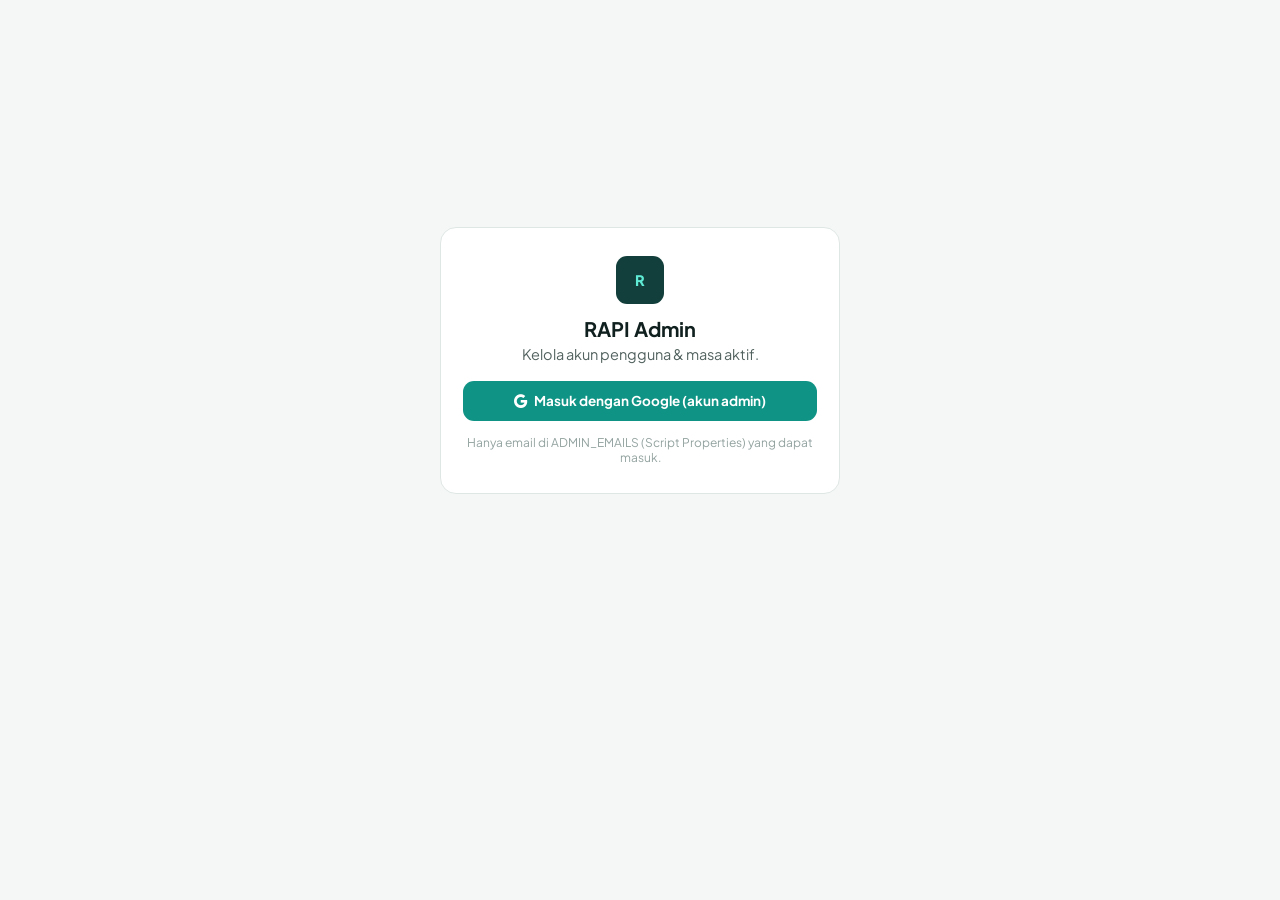
==== admin/index.html @ aa37f503 "RAPI v1.0.0 — aplikasi, admin, dan ekstensi (tanpa backend) Backend lisensi (Kode.gs) sengaja tidak " ====
<!DOCTYPE html>
<html lang="id">
<head>
<meta charset="UTF-8">
<meta name="viewport" content="width=device-width, initial-scale=1, viewport-fit=cover">
<meta name="robots" content="noindex,nofollow">
<meta name="theme-color" content="#0F3532">
<title>RAPI Admin</title>
<link rel="icon" href="data:image/svg+xml,%3Csvg xmlns='http://www.w3.org/2000/svg' viewBox='0 0 64 64'%3E%3Crect width='64' height='64' rx='16' fill='%230F3532'/%3E%3Ctext x='32' y='44' font-family='Arial' font-weight='700' font-size='34' fill='%235EEAD4' text-anchor='middle'%3ER%3C/text%3E%3C/svg%3E">
<link href="https://fonts.googleapis.com/css2?family=Plus+Jakarta+Sans:wght@400;600;700;800&display=swap" rel="stylesheet">
<link href="https://cdn.jsdelivr.net/npm/bootstrap-icons@1.11.3/font/bootstrap-icons.min.css" rel="stylesheet">
<script src="https://accounts.google.com/gsi/client" async defer></script>
<script>
/* ===== KONFIGURASI — samakan dengan js/config.js aplikasi RAPI ===== */
const GAS_URL = 'https://script.google.com/macros/s/AKfycbxyiqUi8MM5MTggc9WF2xRIAD0my0UV-Lyn0sRLgJ1qUxSxcC9wjCL3_V_NRgkbn436/exec';
const GOOGLE_CLIENT_ID = '1079873863699-tskht4l6l9fq46svv1irn4fvspj5oqui.apps.googleusercontent.com';
</script>
<style>
:root{--bg:#F4F7F6;--s:#fff;--s2:#EEF3F2;--line:#DFE7E5;--t:#10201E;--t2:#52625F;--t3:#93A3A0;--b:#0E9384;--b6:#0B7469;--b50:#E7F6F3;
  --ok:#12A150;--ok50:#E6F6EC;--warn:#C98200;--warn50:#FFF5DB;--bad:#E5484D;--bad50:#FDECEC}
*{box-sizing:border-box}body{margin:0;font-family:'Plus Jakarta Sans',system-ui,sans-serif;background:var(--bg);color:var(--t);font-size:14.5px;-webkit-font-smoothing:antialiased}
button,input,textarea{font:inherit;color:inherit}button{cursor:pointer}[hidden]{display:none!important}
.top{position:sticky;top:0;z-index:5;display:flex;align-items:center;gap:12px;padding:12px 16px;background:#0F3532;color:#fff}
.logo{width:36px;height:36px;border-radius:11px;background:#123F3B;color:#5EEAD4;display:grid;place-items:center;font-weight:800}
.top b{display:block}.top small{opacity:.7;font-size:12px}.top .sp{flex:1}
.wrap{max-width:1100px;margin:0 auto;padding:16px}
.card{background:var(--s);border:1px solid var(--line);border-radius:16px}
.pad{padding:16px}
.btn{display:inline-flex;align-items:center;justify-content:center;gap:6px;min-height:40px;padding:8px 14px;border-radius:11px;border:1.5px solid transparent;font-weight:700;font-size:13.5px;white-space:nowrap}
.btn:disabled{opacity:.5;cursor:not-allowed}
.pri{background:var(--b);color:#fff}.ghost{background:var(--s);border-color:var(--line)}.bad{background:var(--bad50);color:var(--bad)}.soft{background:var(--b50);color:var(--b6)}
.top .ghost{background:transparent;border-color:rgba(255,255,255,.25);color:#fff}
.inp{width:100%;min-height:42px;padding:9px 12px;border:1.5px solid var(--line);border-radius:11px;background:var(--s);outline:none;font-size:15px}
.inp:focus{border-color:var(--b);box-shadow:0 0 0 3px var(--b50)}
.stats{display:grid;grid-template-columns:repeat(2,1fr);gap:10px;margin-bottom:14px}
.stat{padding:12px 14px}.stat b{display:block;font-size:22px}.stat small{color:var(--t2)}
.bar{display:flex;flex-wrap:wrap;gap:8px;align-items:center;margin-bottom:12px}.bar .inp{flex:1 1 220px}
.chip{padding:7px 12px;border-radius:99px;border:1px solid var(--line);background:var(--s);font-weight:700;font-size:12.5px;color:var(--t2)}
.chip.on{background:#123B38;border-color:#123B38;color:#fff}
.list{display:flex;flex-direction:column;gap:8px}
.row{display:grid;grid-template-columns:1fr;gap:8px;padding:12px 14px}
.row .em{font-weight:700;word-break:break-all}.row .meta{display:flex;flex-wrap:wrap;gap:6px 12px;font-size:12px;color:var(--t2)}
.row .acts{display:flex;flex-wrap:wrap;gap:6px}
.tag{display:inline-flex;align-items:center;gap:4px;padding:2px 8px;border-radius:99px;font-size:11px;font-weight:800}
.tag.ok{background:var(--ok50);color:var(--ok)}.tag.warn{background:var(--warn50);color:var(--warn)}.tag.bad{background:var(--bad50);color:var(--bad)}.tag.mu{background:var(--s2);color:var(--t2)}
.center{min-height:80vh;display:grid;place-items:center;padding:16px}
.login{max-width:400px;width:100%;text-align:center;padding:28px 22px}
.login h1{font-size:20px;margin:12px 0 4px}.login p{color:var(--t2);margin:0 0 18px}
.empty{padding:30px;text-align:center;color:var(--t2)}
.bd{position:fixed;inset:0;background:rgba(10,20,20,.5);z-index:20;display:flex;align-items:flex-end;justify-content:center}
.sheet{background:var(--s);width:100%;max-width:520px;border-radius:20px 20px 0 0;max-height:92dvh;overflow:auto}
.sheet h3{margin:0;padding:16px 18px 6px}.sheet .body{padding:6px 18px}.sheet .foot{display:flex;gap:8px;padding:12px 18px 18px}.sheet .foot .btn{flex:1}
.f{margin-bottom:12px}.f label{display:block;font-size:12.5px;font-weight:700;color:var(--t2);margin-bottom:5px}.hint{font-size:12px;color:var(--t3);margin-top:4px}
.quick{display:flex;gap:6px;flex-wrap:wrap;margin-top:6px}
.toast{position:fixed;left:50%;bottom:20px;transform:translateX(-50%);z-index:30;background:#123B38;color:#fff;padding:11px 16px;border-radius:12px;font-weight:600;max-width:92vw}
.toast.e{background:#B42318}
.spin{width:14px;height:14px;border:2px solid rgba(255,255,255,.4);border-top-color:#fff;border-radius:50%;animation:s .7s linear infinite}
@keyframes s{to{transform:rotate(360deg)}}
@media(min-width:720px){.stats{grid-template-columns:repeat(4,1fr)}.row{grid-template-columns:minmax(0,1fr) auto;align-items:center}
  .bd{align-items:center}.sheet{border-radius:20px}}
</style>
</head>
<body>
<div id="app"></div>
<script>
'use strict';
const $ = s => document.querySelector(s);
const esc = v => String(v == null ? '' : v).replace(/[&<>"']/g, c => ({ '&': '&amp;', '<': '&lt;', '>': '&gt;', '"': '&quot;', "'": '&#39;' }[c]));
const A = { token: null, exp: 0, email: '', rows: [], q: '', f: '', client: null };
const BLN = ['Jan', 'Feb', 'Mar', 'Apr', 'Mei', 'Jun', 'Jul', 'Agu', 'Sep', 'Okt', 'Nov', 'Des'];
const tgl = s => { const m = String(s || '').match(/^(\d{4})-(\d{2})-(\d{2})/); return m ? (+m[3]) + ' ' + BLN[+m[2] - 1] + ' ' + m[1] : (s || '-'); };
const ymd = d => d.getFullYear() + '-' + String(d.getMonth() + 1).padStart(2, '0') + '-' + String(d.getDate()).padStart(2, '0');
function toast(m, e) { const t = document.createElement('div'); t.className = 'toast' + (e ? ' e' : ''); t.textContent = m; document.body.appendChild(t); setTimeout(() => t.remove(), e ? 4500 : 2400); }

function api(fn, ...args) {
  return fetch(GAS_URL, { method: 'POST', headers: { 'Content-Type': 'text/plain;charset=utf-8' }, body: JSON.stringify({ fn, args }) })
    .catch(() => { throw new Error('Tidak dapat terhubung ke server.'); })
    .then(r => r.json()).then(r => { if (r.success) return r.data; const e = new Error(r.message || 'Gagal.'); e.code = r.code; throw e; });
}
function initGis() {
  if (A.client) return true;
  if (!(window.google && google.accounts && google.accounts.oauth2)) return false;
  A.client = google.accounts.oauth2.initTokenClient({ client_id: GOOGLE_CLIENT_ID, scope: 'openid email', callback: () => {} });
  return true;
}
(function w() { if (!initGis()) setTimeout(w, 150); })();
function getToken(prompt) {
  return new Promise((res, rej) => {
    if (A.token && A.exp > Date.now() + 60e3) return res(A.token);
    if (!initGis()) return rej(new Error('Google Sign-In belum termuat.'));
    A.client.callback = r => { if (r.error) return rej(new Error(r.error)); A.token = r.access_token; A.exp = Date.now() + (r.expires_in || 3600) * 1000; res(A.token); };
    A.client.error_callback = () => rej(new Error('Jendela Google ditutup / popup diblokir.'));
    A.client.requestAccessToken({ prompt: prompt == null ? '' : prompt });
  });
}
/** Semua panggilan admin: token harus diminta langsung dari klik bila habis. */
const call = (fn, ...a) => getToken().then(t => api(fn, t, ...a)).catch(e => { if (e.code === 'AUTH') A.token = null; if (e.code === 'FORBIDDEN') { A.token = null; renderLogin(e.message); } throw e; });

function renderLogin(msg) {
  $('#app').innerHTML = `<div class="center"><div class="card login"><div class="logo" style="margin:0 auto;width:48px;height:48px">R</div>
    <h1>RAPI Admin</h1><p>Kelola akun pengguna & masa aktif.</p>
    ${msg ? `<p style="color:var(--bad)">${esc(msg)}</p>` : ''}
    <button class="btn pri" id="bLogin" style="width:100%"><i class="bi bi-google"></i> Masuk dengan Google (akun admin)</button>
    <p style="font-size:12px;color:var(--t3);margin:14px 0 0">Hanya email di ADMIN_EMAILS (Script Properties) yang dapat masuk.</p></div></div>`;
  $('#bLogin').onclick = () => {
    A.token = null;
    const p = getToken('select_account');
    $('#bLogin').disabled = true;
    p.then(t => {
      // email admin hanya untuk tampilan; otorisasi tetap di server (ADMIN_EMAILS)
      fetch('https://www.googleapis.com/oauth2/v3/userinfo', { headers: { Authorization: 'Bearer ' + t } }).then(r => r.json()).then(u => { A.email = u.email || ''; const s = document.querySelector('.top small'); if (s) s.textContent = A.email; }).catch(() => {});
      return api('adminList', t);
    }).then(rows => { A.rows = rows; renderMain(); }).catch(e => { renderLogin(e.message); });
  };
}
function state(r) {
  if (!/^\d{4}-\d{2}-\d{2}$/.test(r.tanggal_expired || '')) return ['bad', 'Tanpa tanggal'];
  if (r.status !== 'aktif') return ['bad', 'Kedaluwarsa'];
  if (r.sisa <= 14) return ['warn', 'Sisa ' + r.sisa + ' hari'];
  return ['ok', 'Aktif'];
}
function renderMain() {
  const rows = A.rows, akt = rows.filter(r => r.status === 'aktif'), soon = akt.filter(r => r.sisa <= 14), exp = rows.filter(r => r.status !== 'aktif');
  const q = A.q.toLowerCase();
  const shown = rows.filter(r => !q || (r.email + ' ' + r.nama + ' ' + r.catatan).toLowerCase().includes(q))
    .filter(r => !A.f || (A.f === 'aktif' ? r.status === 'aktif' : A.f === 'soon' ? r.status === 'aktif' && r.sisa <= 14 : r.status !== 'aktif'))
    .sort((a, b) => (a.tanggal_expired || '').localeCompare(b.tanggal_expired || ''));
  $('#app').innerHTML = `<div class="top"><div class="logo">R</div><div><b>RAPI Admin</b><small>${esc(A.email)}</small></div><span class="sp"></span>
      <button class="btn ghost" id="bRef" title="Muat ulang"><i class="bi bi-arrow-clockwise"></i></button><button class="btn ghost" id="bOut"><i class="bi bi-box-arrow-right"></i></button></div>
    <div class="wrap">
      <div class="stats"><div class="card stat"><b>${rows.length}</b><small>Total akun</small></div><div class="card stat"><b style="color:var(--ok)">${akt.length}</b><small>Aktif</small></div>
        <div class="card stat"><b style="color:var(--warn)">${soon.length}</b><small>Habis ≤ 14 hari</small></div><div class="card stat"><b style="color:var(--bad)">${exp.length}</b><small>Kedaluwarsa</small></div></div>
      <div class="bar"><input class="inp" id="q" placeholder="Cari email, nama, catatan…" value="${esc(A.q)}"><button class="btn pri" id="bAdd"><i class="bi bi-person-plus"></i> Tambah akun</button></div>
      <div class="bar">${[['', 'Semua'], ['aktif', 'Aktif'], ['soon', 'Segera habis'], ['exp', 'Kedaluwarsa']].map(([v, l]) => `<button class="chip ${A.f === v ? 'on' : ''}" data-f="${v}">${l}</button>`).join('')}</div>
      <div class="list">${shown.length ? shown.map(r => { const [c, l] = state(r); return `<div class="card row"><div><div class="em">${esc(r.email)}</div>
          <div class="meta"><span class="tag ${c}">${l}</span><span>s.d. ${tgl(r.tanggal_expired)}</span>${r.nama ? `<span>${esc(r.nama)}</span>` : ''}${r.sub ? '<span class="tag mu"><i class="bi bi-link-45deg"></i> Terikat akun</span>' : '<span class="tag mu">Belum pernah masuk</span>'}${r.login_terakhir ? `<span>Login: ${esc(r.login_terakhir.replace('T', ' ').slice(0, 16))}</span>` : ''}</div>
          ${r.catatan ? `<div class="meta" style="margin-top:4px">${esc(r.catatan)}</div>` : ''}</div>
          <div class="acts"><button class="btn soft" data-ext="3" data-e="${esc(r.email)}">+3 bln</button><button class="btn soft" data-ext="12" data-e="${esc(r.email)}">+1 thn</button><button class="btn ghost" data-edit="${esc(r.email)}"><i class="bi bi-pencil"></i></button></div></div>`; }).join('')
      : '<div class="card empty">Tidak ada akun.</div>'}</div>
      <p style="text-align:center;font-size:12px;color:var(--t3);margin:20px 0">RAPI Admin · by Ahzani Labs · Data kerja pengguna tidak tersimpan di sini.</p></div>`;
  $('#q').oninput = e => { A.q = e.target.value; clearTimeout(A._t); A._t = setTimeout(() => { renderMain(); const i = $('#q'); i.focus(); i.setSelectionRange(i.value.length, i.value.length); }, 250); };
  document.querySelectorAll('[data-f]').forEach(b => b.onclick = () => { A.f = b.dataset.f; renderMain(); });
  $('#bAdd').onclick = () => edit(null);
  $('#bOut').onclick = () => { try { google.accounts.oauth2.revoke(A.token, () => {}); } catch (e) {} A.token = null; renderLogin(); };
  $('#bRef').onclick = () => call('adminList').then(r => { A.rows = r; renderMain(); toast('Dimuat ulang.'); }).catch(e => toast(e.message, 1));
  document.querySelectorAll('[data-edit]').forEach(b => b.onclick = () => edit(A.rows.find(r => r.email === b.dataset.edit)));
  document.querySelectorAll('[data-ext]').forEach(b => b.onclick = () => {
    const r = A.rows.find(x => x.email === b.dataset.e);
    const base = r.status === 'aktif' && r.tanggal_expired ? new Date(r.tanggal_expired + 'T00:00:00') : new Date();
    base.setMonth(base.getMonth() + Number(b.dataset.ext));
    save({ email: r.email, nama: r.nama, catatan: r.catatan, tanggal_expired: ymd(base) }, b);
  });
}
function save(d, btn) {
  if (btn) { btn.disabled = true; btn.dataset.h = btn.innerHTML; btn.innerHTML = '<span class="spin"></span>'; }
  return call('adminSave', d).then(r => {
    const i = A.rows.findIndex(x => x.email === r.email);
    if (i >= 0) A.rows[i] = r; else A.rows.push(r);
    closeSheet(); renderMain(); toast(r.email + ' aktif s.d. ' + tgl(r.tanggal_expired));
  }).catch(e => { toast(e.message, 1); if (btn) { btn.disabled = false; btn.innerHTML = btn.dataset.h; } });
}
function closeSheet() { const s = $('.bd'); if (s) s.remove(); }
function edit(r) {
  const def = new Date(); def.setFullYear(def.getFullYear() + 1);
  const x = r || { email: '', nama: '', catatan: '', tanggal_expired: ymd(def) };
  const el = document.createElement('div'); el.className = 'bd';
  el.innerHTML = `<div class="sheet" role="dialog"><h3>${r ? 'Ubah akun' : 'Tambah akun'}</h3><div class="body">
    <div class="f"><label>Email Google</label><input class="inp" id="fE" type="email" value="${esc(x.email)}" ${r ? 'readonly' : ''} placeholder="nama@gmail.com"></div>
    <div class="f"><label>Nama</label><input class="inp" id="fN" value="${esc(x.nama)}"></div>
    <div class="f"><label>Aktif sampai (WIB)</label><input class="inp" id="fD" type="date" value="${esc(x.tanggal_expired)}">
      <div class="quick">${[1, 3, 6, 12].map(m => `<button class="chip" data-m="${m}">+${m === 12 ? '1 thn' : m + ' bln'} dari hari ini</button>`).join('')}<button class="chip" data-m="0">Nonaktifkan (kemarin)</button></div>
      <div class="hint">Kedaluwarsa = pengguna hanya bisa melihat & ekspor; data di Drive-nya tidak dihapus.</div></div>
    <div class="f"><label>Catatan</label><textarea class="inp" id="fC" rows="2" placeholder="mis. KUA Sawoo · lunas 1 thn">${esc(x.catatan)}</textarea></div>
    ${r && r.sub ? '<label style="display:flex;gap:8px;align-items:center;font-size:13px"><input type="checkbox" id="fR"> Lepas ikatan akun Google (bila pengguna ganti akun dengan email yang sama)</label>' : ''}
    </div><div class="foot">${r ? '<button class="btn bad" id="fDel" style="flex:0 0 auto"><i class="bi bi-trash3"></i></button>' : ''}<button class="btn ghost" id="fX">Batal</button><button class="btn pri" id="fS">Simpan</button></div></div>`;
  document.body.appendChild(el);
  el.onclick = e => { if (e.target === el) closeSheet(); };
  el.querySelectorAll('[data-m]').forEach(b => b.onclick = () => { const d = new Date(); if (+b.dataset.m) d.setMonth(d.getMonth() + Number(b.dataset.m)); else d.setDate(d.getDate() - 1); $('#fD').value = ymd(d); });
  $('#fX').onclick = closeSheet;
  $('#fS').onclick = e => {
    const email = $('#fE').value.trim().toLowerCase();
    if (!/^[^@\s]+@[^@\s]+\.[^@\s]+$/.test(email)) return toast('Email tidak valid.', 1);
    if (!$('#fD').value) return toast('Isi tanggal.', 1);
    save({ email, nama: $('#fN').value, catatan: $('#fC').value, tanggal_expired: $('#fD').value, resetSub: !!($('#fR') && $('#fR').checked) }, e.currentTarget);
  };
  if ($('#fDel')) $('#fDel').onclick = () => {
    if (!confirm('Hapus akun ' + x.email + ' dari registry? Pengguna tidak bisa masuk lagi. Data di Drive pengguna tidak terhapus.')) return;
    call('adminDelete', x.email).then(() => { A.rows = A.rows.filter(z => z.email !== x.email); closeSheet(); renderMain(); toast('Akun dihapus.'); }).catch(er => toast(er.message, 1));
  };
}
if (!/^https:\/\/script\.google\.com\/.+\/exec$/.test(GAS_URL) || /^TEMPEL/.test(GOOGLE_CLIENT_ID)) $('#app').innerHTML = '<div class="center"><div class="card login"><h1>Konfigurasi belum lengkap</h1><p>Isi GAS_URL dan GOOGLE_CLIENT_ID di bagian atas berkas index.html.</p></div></div>';
else renderLogin();
</script>
</body>
</html>
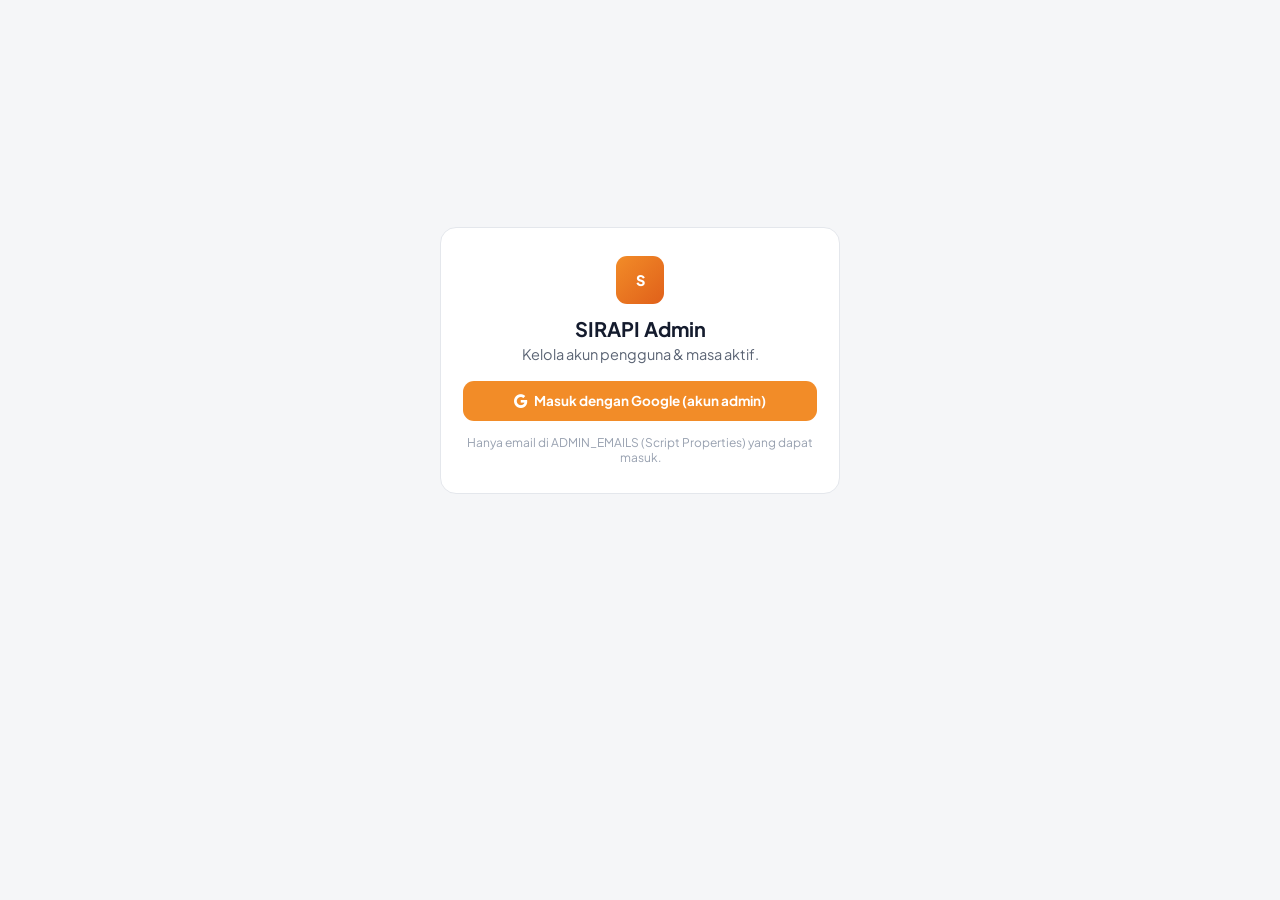
==== commit 0b404457: "SIRAPI v1.1.0 — rebrand, PWA (manifest, service worker, ikon) Sumber: folder "SIRAPI by Ahzani Labs"" ====
--- a/admin/index.html
+++ b/admin/index.html
@@ -4,24 +4,24 @@
 <meta charset="UTF-8">
 <meta name="viewport" content="width=device-width, initial-scale=1, viewport-fit=cover">
 <meta name="robots" content="noindex,nofollow">
-<meta name="theme-color" content="#0F3532">
-<title>RAPI Admin</title>
+<meta name="theme-color" content="#1F2A44">
+<title>SIRAPI Admin</title>
 <link rel="icon" href="data:image/svg+xml,%3Csvg xmlns='http://www.w3.org/2000/svg' viewBox='0 0 64 64'%3E%3Crect width='64' height='64' rx='16' fill='%230F3532'/%3E%3Ctext x='32' y='44' font-family='Arial' font-weight='700' font-size='34' fill='%235EEAD4' text-anchor='middle'%3ER%3C/text%3E%3C/svg%3E">
 <link href="https://fonts.googleapis.com/css2?family=Plus+Jakarta+Sans:wght@400;600;700;800&display=swap" rel="stylesheet">
 <link href="https://cdn.jsdelivr.net/npm/bootstrap-icons@1.11.3/font/bootstrap-icons.min.css" rel="stylesheet">
 <script src="https://accounts.google.com/gsi/client" async defer></script>
 <script>
-/* ===== KONFIGURASI — samakan dengan js/config.js aplikasi RAPI ===== */
+/* ===== KONFIGURASI — samakan dengan js/config.js aplikasi SIRAPI ===== */
 const GAS_URL = 'https://script.google.com/macros/s/AKfycbxyiqUi8MM5MTggc9WF2xRIAD0my0UV-Lyn0sRLgJ1qUxSxcC9wjCL3_V_NRgkbn436/exec';
 const GOOGLE_CLIENT_ID = '1079873863699-tskht4l6l9fq46svv1irn4fvspj5oqui.apps.googleusercontent.com';
 </script>
 <style>
-:root{--bg:#F4F7F6;--s:#fff;--s2:#EEF3F2;--line:#DFE7E5;--t:#10201E;--t2:#52625F;--t3:#93A3A0;--b:#0E9384;--b6:#0B7469;--b50:#E7F6F3;
+:root{--bg:#F5F6F8;--s:#fff;--s2:#F0F2F5;--line:#E4E7EC;--t:#141B2D;--t2:#5B6474;--t3:#98A1B0;--b:#F28C28;--b6:#D9721A;--b50:#FFF4E8;
   --ok:#12A150;--ok50:#E6F6EC;--warn:#C98200;--warn50:#FFF5DB;--bad:#E5484D;--bad50:#FDECEC}
 *{box-sizing:border-box}body{margin:0;font-family:'Plus Jakarta Sans',system-ui,sans-serif;background:var(--bg);color:var(--t);font-size:14.5px;-webkit-font-smoothing:antialiased}
 button,input,textarea{font:inherit;color:inherit}button{cursor:pointer}[hidden]{display:none!important}
-.top{position:sticky;top:0;z-index:5;display:flex;align-items:center;gap:12px;padding:12px 16px;background:#0F3532;color:#fff}
-.logo{width:36px;height:36px;border-radius:11px;background:#123F3B;color:#5EEAD4;display:grid;place-items:center;font-weight:800}
+.top{position:sticky;top:0;z-index:5;display:flex;align-items:center;gap:12px;padding:12px 16px;background:#1F2A44;color:#fff}
+.logo{width:36px;height:36px;border-radius:11px;background:linear-gradient(135deg,#F28C28,#E0601A);color:#fff;display:grid;place-items:center;font-weight:800}
 .top b{display:block}.top small{opacity:.7;font-size:12px}.top .sp{flex:1}
 .wrap{max-width:1100px;margin:0 auto;padding:16px}
 .card{background:var(--s);border:1px solid var(--line);border-radius:16px}
@@ -36,7 +36,7 @@
 .stat{padding:12px 14px}.stat b{display:block;font-size:22px}.stat small{color:var(--t2)}
 .bar{display:flex;flex-wrap:wrap;gap:8px;align-items:center;margin-bottom:12px}.bar .inp{flex:1 1 220px}
 .chip{padding:7px 12px;border-radius:99px;border:1px solid var(--line);background:var(--s);font-weight:700;font-size:12.5px;color:var(--t2)}
-.chip.on{background:#123B38;border-color:#123B38;color:#fff}
+.chip.on{background:#1F2A44;border-color:#1F2A44;color:#fff}
 .list{display:flex;flex-direction:column;gap:8px}
 .row{display:grid;grid-template-columns:1fr;gap:8px;padding:12px 14px}
 .row .em{font-weight:700;word-break:break-all}.row .meta{display:flex;flex-wrap:wrap;gap:6px 12px;font-size:12px;color:var(--t2)}
@@ -47,12 +47,12 @@
 .login{max-width:400px;width:100%;text-align:center;padding:28px 22px}
 .login h1{font-size:20px;margin:12px 0 4px}.login p{color:var(--t2);margin:0 0 18px}
 .empty{padding:30px;text-align:center;color:var(--t2)}
-.bd{position:fixed;inset:0;background:rgba(10,20,20,.5);z-index:20;display:flex;align-items:flex-end;justify-content:center}
+.bd{position:fixed;inset:0;background:rgba(14,19,32,.5);z-index:20;display:flex;align-items:flex-end;justify-content:center}
 .sheet{background:var(--s);width:100%;max-width:520px;border-radius:20px 20px 0 0;max-height:92dvh;overflow:auto}
 .sheet h3{margin:0;padding:16px 18px 6px}.sheet .body{padding:6px 18px}.sheet .foot{display:flex;gap:8px;padding:12px 18px 18px}.sheet .foot .btn{flex:1}
 .f{margin-bottom:12px}.f label{display:block;font-size:12.5px;font-weight:700;color:var(--t2);margin-bottom:5px}.hint{font-size:12px;color:var(--t3);margin-top:4px}
 .quick{display:flex;gap:6px;flex-wrap:wrap;margin-top:6px}
-.toast{position:fixed;left:50%;bottom:20px;transform:translateX(-50%);z-index:30;background:#123B38;color:#fff;padding:11px 16px;border-radius:12px;font-weight:600;max-width:92vw}
+.toast{position:fixed;left:50%;bottom:20px;transform:translateX(-50%);z-index:30;background:#1F2A44;color:#fff;padding:11px 16px;border-radius:12px;font-weight:600;max-width:92vw}
 .toast.e{background:#B42318}
 .spin{width:14px;height:14px;border:2px solid rgba(255,255,255,.4);border-top-color:#fff;border-radius:50%;animation:s .7s linear infinite}
 @keyframes s{to{transform:rotate(360deg)}}
@@ -97,8 +97,8 @@
 const call = (fn, ...a) => getToken().then(t => api(fn, t, ...a)).catch(e => { if (e.code === 'AUTH') A.token = null; if (e.code === 'FORBIDDEN') { A.token = null; renderLogin(e.message); } throw e; });
 
 function renderLogin(msg) {
-  $('#app').innerHTML = `<div class="center"><div class="card login"><div class="logo" style="margin:0 auto;width:48px;height:48px">R</div>
-    <h1>RAPI Admin</h1><p>Kelola akun pengguna & masa aktif.</p>
+  $('#app').innerHTML = `<div class="center"><div class="card login"><div class="logo" style="margin:0 auto;width:48px;height:48px">S</div>
+    <h1>SIRAPI Admin</h1><p>Kelola akun pengguna & masa aktif.</p>
     ${msg ? `<p style="color:var(--bad)">${esc(msg)}</p>` : ''}
     <button class="btn pri" id="bLogin" style="width:100%"><i class="bi bi-google"></i> Masuk dengan Google (akun admin)</button>
     <p style="font-size:12px;color:var(--t3);margin:14px 0 0">Hanya email di ADMIN_EMAILS (Script Properties) yang dapat masuk.</p></div></div>`;
@@ -125,7 +125,7 @@
   const shown = rows.filter(r => !q || (r.email + ' ' + r.nama + ' ' + r.catatan).toLowerCase().includes(q))
     .filter(r => !A.f || (A.f === 'aktif' ? r.status === 'aktif' : A.f === 'soon' ? r.status === 'aktif' && r.sisa <= 14 : r.status !== 'aktif'))
     .sort((a, b) => (a.tanggal_expired || '').localeCompare(b.tanggal_expired || ''));
-  $('#app').innerHTML = `<div class="top"><div class="logo">R</div><div><b>RAPI Admin</b><small>${esc(A.email)}</small></div><span class="sp"></span>
+  $('#app').innerHTML = `<div class="top"><div class="logo">S</div><div><b>SIRAPI Admin</b><small>${esc(A.email)}</small></div><span class="sp"></span>
       <button class="btn ghost" id="bRef" title="Muat ulang"><i class="bi bi-arrow-clockwise"></i></button><button class="btn ghost" id="bOut"><i class="bi bi-box-arrow-right"></i></button></div>
     <div class="wrap">
       <div class="stats"><div class="card stat"><b>${rows.length}</b><small>Total akun</small></div><div class="card stat"><b style="color:var(--ok)">${akt.length}</b><small>Aktif</small></div>
@@ -137,7 +137,7 @@
           ${r.catatan ? `<div class="meta" style="margin-top:4px">${esc(r.catatan)}</div>` : ''}</div>
           <div class="acts"><button class="btn soft" data-ext="3" data-e="${esc(r.email)}">+3 bln</button><button class="btn soft" data-ext="12" data-e="${esc(r.email)}">+1 thn</button><button class="btn ghost" data-edit="${esc(r.email)}"><i class="bi bi-pencil"></i></button></div></div>`; }).join('')
       : '<div class="card empty">Tidak ada akun.</div>'}</div>
-      <p style="text-align:center;font-size:12px;color:var(--t3);margin:20px 0">RAPI Admin · by Ahzani Labs · Data kerja pengguna tidak tersimpan di sini.</p></div>`;
+      <p style="text-align:center;font-size:12px;color:var(--t3);margin:20px 0">SIRAPI Admin · by Ahzani Labs · Data kerja pengguna tidak tersimpan di sini.</p></div>`;
   $('#q').oninput = e => { A.q = e.target.value; clearTimeout(A._t); A._t = setTimeout(() => { renderMain(); const i = $('#q'); i.focus(); i.setSelectionRange(i.value.length, i.value.length); }, 250); };
   document.querySelectorAll('[data-f]').forEach(b => b.onclick = () => { A.f = b.dataset.f; renderMain(); });
   $('#bAdd').onclick = () => edit(null);
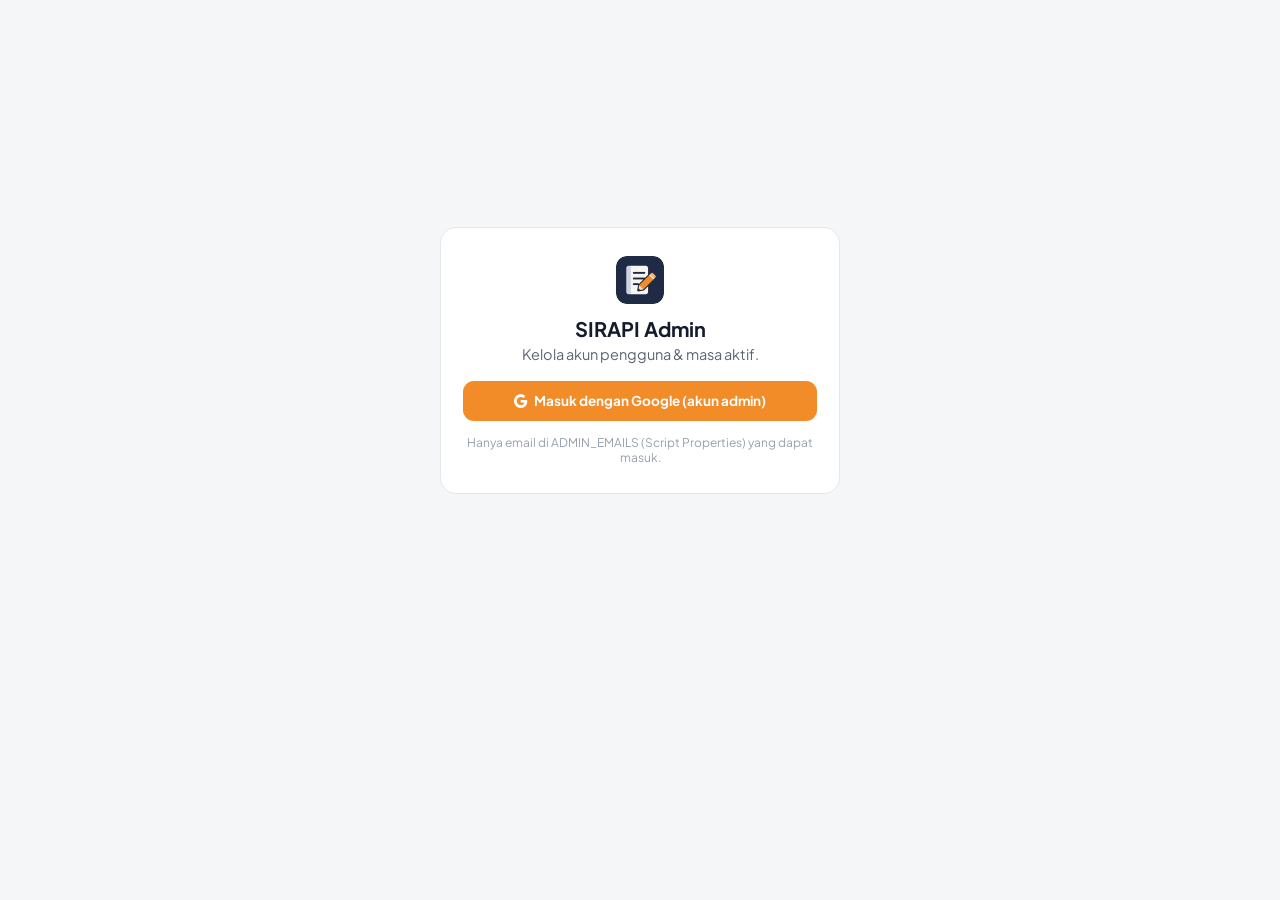
==== commit df17bee2: "SIRAPI — ikon baru (favicon, PWA, maskable, splash iOS, aset brand) Co-Authored-By: Claude Opus 5.5 " ====
--- a/admin/index.html
+++ b/admin/index.html
@@ -6,7 +6,7 @@
 <meta name="robots" content="noindex,nofollow">
 <meta name="theme-color" content="#1F2A44">
 <title>SIRAPI Admin</title>
-<link rel="icon" href="data:image/svg+xml,%3Csvg xmlns='http://www.w3.org/2000/svg' viewBox='0 0 64 64'%3E%3Crect width='64' height='64' rx='16' fill='%230F3532'/%3E%3Ctext x='32' y='44' font-family='Arial' font-weight='700' font-size='34' fill='%235EEAD4' text-anchor='middle'%3ER%3C/text%3E%3C/svg%3E">
+<link rel="icon" href="../icons/favicon.svg" type="image/svg+xml">
 <link href="https://fonts.googleapis.com/css2?family=Plus+Jakarta+Sans:wght@400;600;700;800&display=swap" rel="stylesheet">
 <link href="https://cdn.jsdelivr.net/npm/bootstrap-icons@1.11.3/font/bootstrap-icons.min.css" rel="stylesheet">
 <script src="https://accounts.google.com/gsi/client" async defer></script>
@@ -21,7 +21,7 @@
 *{box-sizing:border-box}body{margin:0;font-family:'Plus Jakarta Sans',system-ui,sans-serif;background:var(--bg);color:var(--t);font-size:14.5px;-webkit-font-smoothing:antialiased}
 button,input,textarea{font:inherit;color:inherit}button{cursor:pointer}[hidden]{display:none!important}
 .top{position:sticky;top:0;z-index:5;display:flex;align-items:center;gap:12px;padding:12px 16px;background:#1F2A44;color:#fff}
-.logo{width:36px;height:36px;border-radius:11px;background:linear-gradient(135deg,#F28C28,#E0601A);color:#fff;display:grid;place-items:center;font-weight:800}
+.logo{width:36px;height:36px;border-radius:11px;display:block;object-fit:cover}
 .top b{display:block}.top small{opacity:.7;font-size:12px}.top .sp{flex:1}
 .wrap{max-width:1100px;margin:0 auto;padding:16px}
 .card{background:var(--s);border:1px solid var(--line);border-radius:16px}
@@ -97,7 +97,7 @@
 const call = (fn, ...a) => getToken().then(t => api(fn, t, ...a)).catch(e => { if (e.code === 'AUTH') A.token = null; if (e.code === 'FORBIDDEN') { A.token = null; renderLogin(e.message); } throw e; });
 
 function renderLogin(msg) {
-  $('#app').innerHTML = `<div class="center"><div class="card login"><div class="logo" style="margin:0 auto;width:48px;height:48px">S</div>
+  $('#app').innerHTML = `<div class="center"><div class="card login"><img class="logo" src="../icons/icon-192.png" alt="" style="margin:0 auto;width:48px;height:48px">
     <h1>SIRAPI Admin</h1><p>Kelola akun pengguna & masa aktif.</p>
     ${msg ? `<p style="color:var(--bad)">${esc(msg)}</p>` : ''}
     <button class="btn pri" id="bLogin" style="width:100%"><i class="bi bi-google"></i> Masuk dengan Google (akun admin)</button>
@@ -125,7 +125,7 @@
   const shown = rows.filter(r => !q || (r.email + ' ' + r.nama + ' ' + r.catatan).toLowerCase().includes(q))
     .filter(r => !A.f || (A.f === 'aktif' ? r.status === 'aktif' : A.f === 'soon' ? r.status === 'aktif' && r.sisa <= 14 : r.status !== 'aktif'))
     .sort((a, b) => (a.tanggal_expired || '').localeCompare(b.tanggal_expired || ''));
-  $('#app').innerHTML = `<div class="top"><div class="logo">S</div><div><b>SIRAPI Admin</b><small>${esc(A.email)}</small></div><span class="sp"></span>
+  $('#app').innerHTML = `<div class="top"><img class="logo" src="../icons/icon-192.png" alt=""><div><b>SIRAPI Admin</b><small>${esc(A.email)}</small></div><span class="sp"></span>
       <button class="btn ghost" id="bRef" title="Muat ulang"><i class="bi bi-arrow-clockwise"></i></button><button class="btn ghost" id="bOut"><i class="bi bi-box-arrow-right"></i></button></div>
     <div class="wrap">
       <div class="stats"><div class="card stat"><b>${rows.length}</b><small>Total akun</small></div><div class="card stat"><b style="color:var(--ok)">${akt.length}</b><small>Aktif</small></div>
